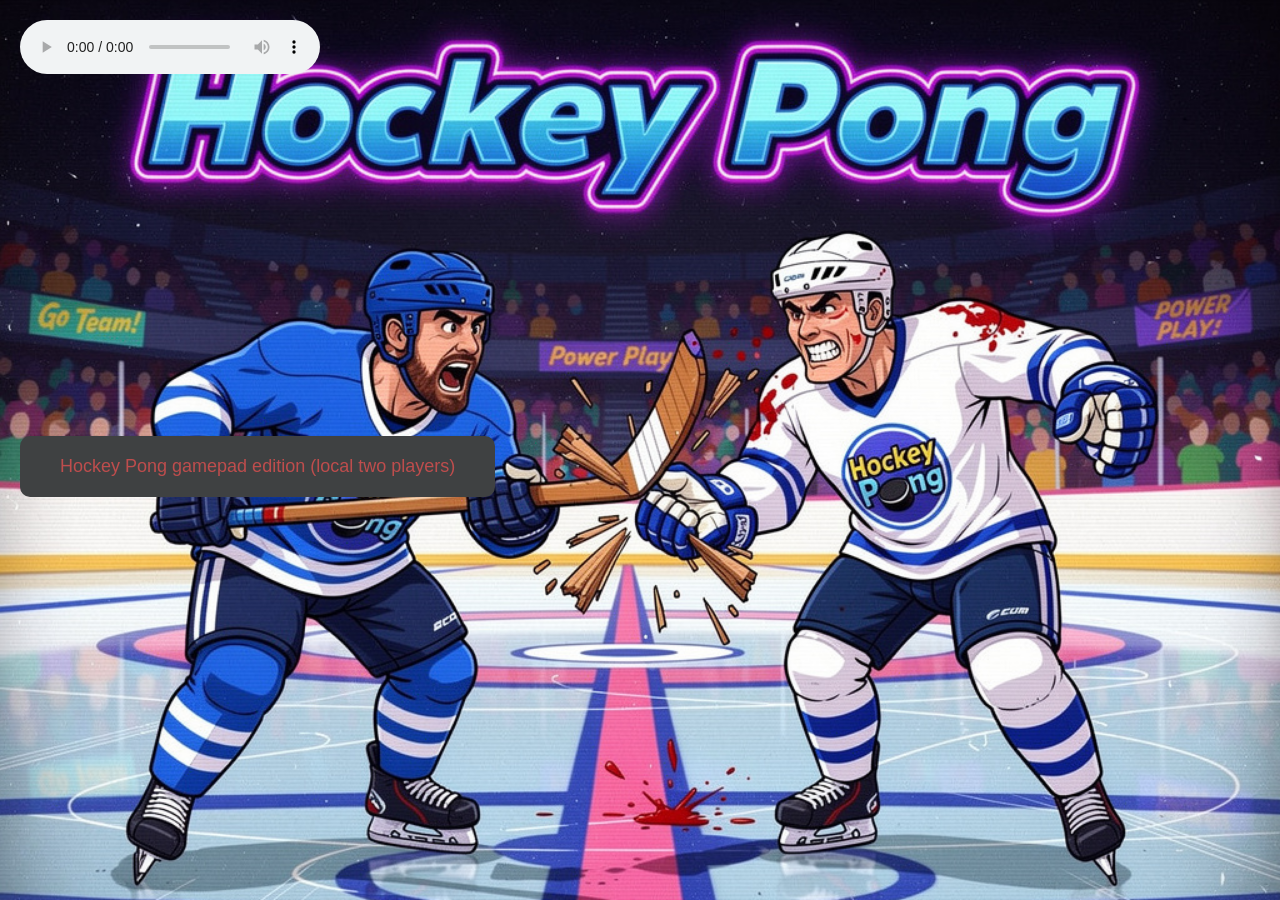
==== index.html @ 11a82bae "Sync index.html and hockeypong-game from HockeyPong" ====
<!DOCTYPE html>
<html lang="en">
<head>
  <meta charset="utf-8" />
  <title>Rink Pong Hockey (2P / 6 chars)</title>
  <link rel="stylesheet" href="hockeypong-game/start-page/index.css">
  <script src="index.js"></script>
</head>
<body>
<audio id="background-music" loop controls>
  <source src="hockeypong-game/start-page/Title Theme - NHL 97 Menu Soundtrack (SNES) [1MZZYhu7TyE].m4a">
</audio>
  <br></br>
  <a href="hockeypong-game/classic_hockeypong_localgameplay/hockey_gamepad_realrink_propertiming.html" >Hockey Pong gamepad edition (local two players)</a>
</body>
</html>
---- hockeypong-game/start-page/index.css ----
/* styles.css */

body {
    background-image: url('Hockey_Pong.jpg');
    background-size: cover;
    background-repeat: no-repeat;
    background-attachment: fixed;
    background-position: top;
    font-family: Arial, sans-serif;
    background-color: #f0f0f0;
    margin: 0;
    padding: 20px;
}

H1 {
    color: #333;
    text-align: center;
}

id.background-music {
    margin-top: 240px;
}

a {
    font-size: large;
    text-decoration: none;
    background-color: #3f4142;
    color: #be4d4d;
    padding: 20px 40px;
    border-radius: 10px;
    text-align: center;
    display: inline-block;
    margin-top: 340px;
    transition: background-color 0.3s ease;
    box-shadow: #f0f0f0;
}

a:hover {
    font-size: x-large;
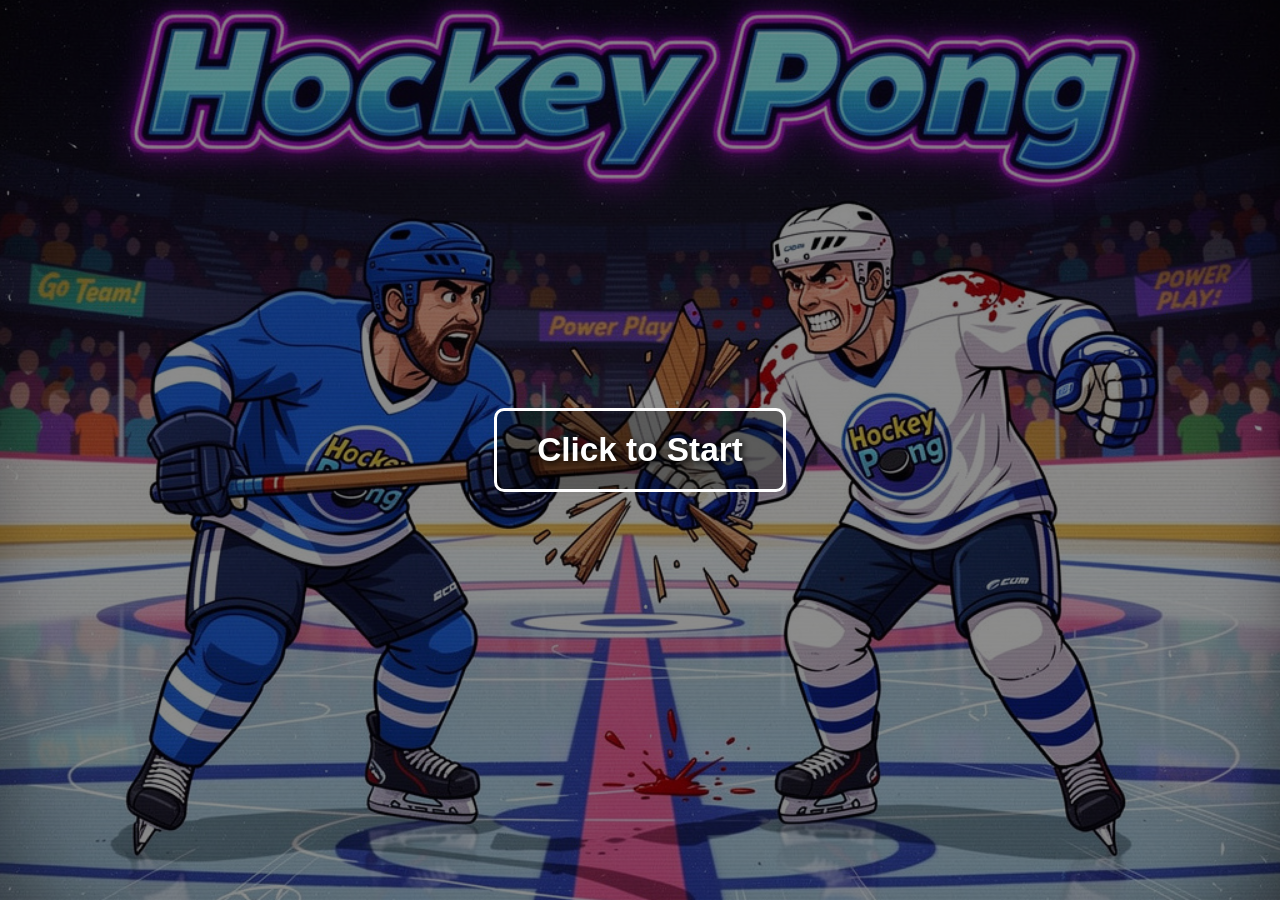
==== commit 29736716: "Sync index.html and hockeypong-game from HockeyPong" ====
--- a/index.html
+++ b/index.html
@@ -4,10 +4,15 @@
   <meta charset="utf-8" />
   <title>Rink Pong Hockey (2P / 6 chars)</title>
   <link rel="stylesheet" href="hockeypong-game/start-page/index.css">
-  <script src="index.js"></script>
+  <script src="hockeypong-game/start-page/index.js"></script>
 </head>
 <body>
-<audio id="background-music" loop controls>
+<button type="button" id="start-banner" aria-label="Click to start music and enter site">
+  <img src="hockeypong-game/start-page/Hockey_Pong.jpg" alt="Hockey Pong">
+  <span class="start-banner-text">Click to Start</span>
+</button>
+
+<audio id="background-music" loop>
   <source src="hockeypong-game/start-page/Title Theme - NHL 97 Menu Soundtrack (SNES) [1MZZYhu7TyE].m4a">
 </audio>
   <br></br>
--- a/hockeypong-game/start-page/index.css
+++ b/hockeypong-game/start-page/index.css
@@ -21,6 +21,53 @@
     margin-top: 240px;
 }
 
+#start-banner {
+    position: fixed;
+    inset: 0;
+    width: 100%;
+    height: 100%;
+    margin: 0;
+    padding: 0;
+    border: none;
+    cursor: pointer;
+    z-index: 999;
+    background-color: #000;
+    display: flex;
+    align-items: center;
+    justify-content: center;
+    overflow: hidden;
+    opacity: 1;
+    transition: opacity 0.5s ease;
+}
+
+#start-banner.hidden {
+    opacity: 0;
+    pointer-events: none;
+}
+
+#start-banner img {
+    position: absolute;
+    top: 0;
+    left: 0;
+    width: 100%;
+    height: 100%;
+    object-fit: cover;
+    filter: brightness(55%);
+}
+
+#start-banner .start-banner-text {
+    position: relative;
+    color: #fff;
+    font-family: Arial, sans-serif;
+    font-size: 2.5em;
+    font-weight: bold;
+    text-shadow: 2px 2px 6px #000;
+    padding: 20px 40px;
+    border: 3px solid #fff;
+    border-radius: 10px;
+    background-color: rgba(0, 0, 0, 0.35);
+}
+
 a {
     font-size: large;
     text-decoration: none;
